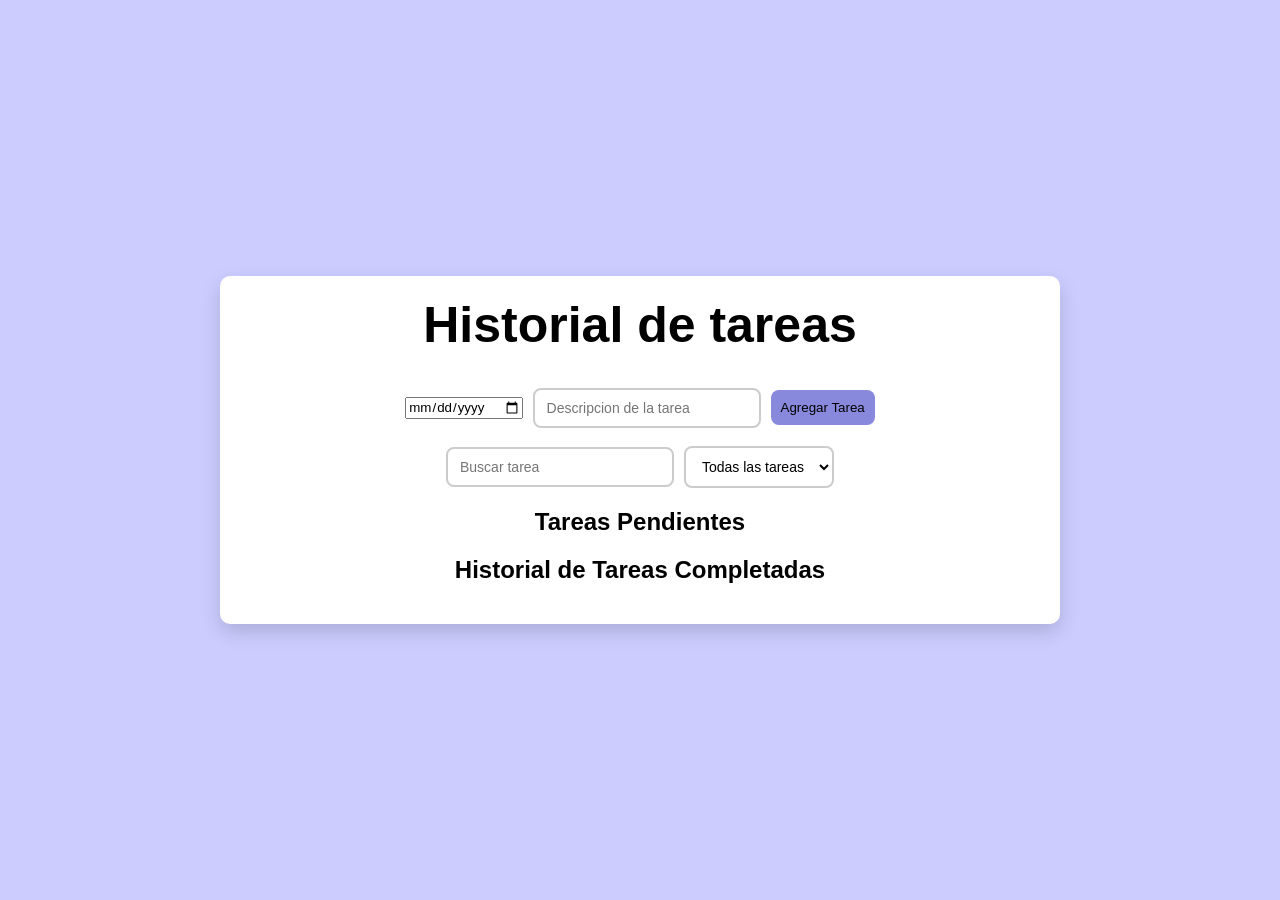
==== html/index.html @ 31ee1425 "Primeros cambios:Desarrollo html css basico" ====
<!DOCTYPE html>
 <html lang="en">
 <head>
    <meta charset="UTF-8">
    <meta name="viewport" content="width=device-width, initial-scale=1.0">
    <title>Tareas diarias</title>
    <link rel="stylesheet" href="../css/styles.css">
    
 </head>
 <body>
    <main>
        <div class="ventana"> 
        <h1>Historial de tareas</h1>
        <div class="filtros">
            <input type="date">
            <input type="text" placeholder="Descripcion de la tarea">
            <button> Agregar Tarea</button>
        </div>
            <br>
            <div class="filtros">
                <input type="text"  placeholder="Buscar tarea">
                <select >
                    
                    <Label><Option>Todas las tareas</Option></Label>
                    <option value="">Pendientes</option>
                    <option value="">Completadas</option>
                </select>
            </div>  
        

        <section>
            <h2>Tareas Pendientes</h2>
            <ul></ul>
        </section>
        
        <section>
            <h2>Historial de Tareas Completadas</h2>
            <ul></ul>
        </section></div>  
    </main>
    <script src="../index.js"></script>
 </body>
 
 </html>
---- css/styles.css ----
*{
    font-family:'Segoe UI', Tahoma, Geneva, Verdana, sans-serif;
}
body{
    margin: 0;
    padding: 0;
    background-color: rgb(204, 204, 255);
}
h1{
    text-align: center;
    font-size: 50px;
    margin-top: 0cm;
}

.ventana{
  background-color: rgb(255, 255, 255);       
  padding: 20px;                 
  max-width: 800px;              
  width: 90%;                    
  border-radius: 10px;           
  box-shadow: 0 8px 20px rgba(0, 0, 0, 0.15); 
  text-align: center;

}
main{
    display: flex;
    justify-content: center;
    align-items: center;
    height: 100vh;
    flex-direction: column;
}
.filtros {
  display: flex;
  gap: 10px;
  align-items: center;
  justify-content: center;
}


.filtros input[type="text"] {
  padding: 10px 12px;
  border: 2px solid #ccc;
  border-radius: 8px;
  outline: none;
  font-size: 14px;
  transition: 0.3s;
  width: 200px;
  
}

.filtros input[type="text"]:focus {
  border-color: #4a90e2;
  box-shadow: 0 0 5px rgba(74, 144, 226, 0.5);
}

/* Select de tareas */
.filtros select {
  padding: 10px 12px;
  border: 2px solid #ccc;
  border-radius: 8px;
  outline: none;
  font-size: 14px;
  background: white;
  cursor: pointer;
  transition: 0.3s;
}

.filtros select:hover {
  border-color: #4a90e2;
}

.filtros select:focus {
  border-color: #4a90e2;
  box-shadow: 0 0 5px rgba(74, 144, 226, 0.5);
}
button{
    padding: 10px;
    background-color: rgb(136, 136, 221);
    border-radius: 8px;
    border: 1px 

}
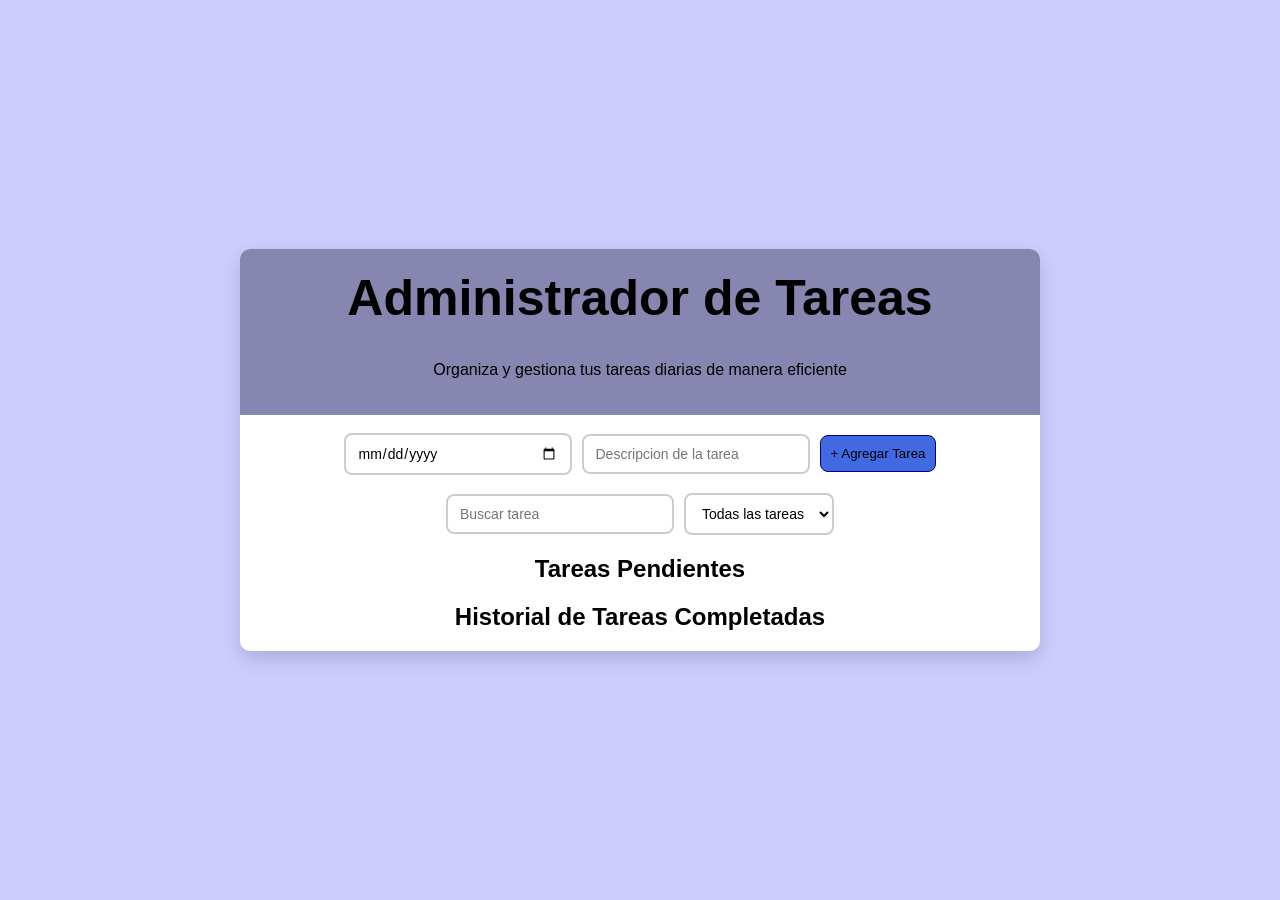
==== commit 725c7686: "Integración del header, arreglo en el css y colores" ====
--- a/html/index.html
+++ b/html/index.html
@@ -10,11 +10,15 @@
  <body>
     <main>
         <div class="ventana"> 
-        <h1>Historial de tareas</h1>
+        <header>
+            <h1>Administrador de Tareas</h1>
+            <p>Organiza y gestiona tus tareas diarias de manera eficiente</p>
+        </header>
+        <br>
         <div class="filtros">
             <input type="date">
             <input type="text" placeholder="Descripcion de la tarea">
-            <button> Agregar Tarea</button>
+            <button> + Agregar Tarea</button>
         </div>
             <br>
             <div class="filtros">
--- a/css/styles.css
+++ b/css/styles.css
@@ -13,8 +13,7 @@
 }
 
 .ventana{
-  background-color: rgb(255, 255, 255);       
-  padding: 20px;                 
+  background-color: rgb(255, 255, 255);                      
   max-width: 800px;              
   width: 90%;                    
   border-radius: 10px;           
@@ -37,7 +36,7 @@
 }
 
 
-.filtros input[type="text"] {
+.filtros input{
   padding: 10px 12px;
   border: 2px solid #ccc;
   border-radius: 8px;
@@ -48,7 +47,7 @@
   
 }
 
-.filtros input[type="text"]:focus {
+.filtros input:focus {
   border-color: #4a90e2;
   box-shadow: 0 0 5px rgba(74, 144, 226, 0.5);
 }
@@ -75,11 +74,21 @@
 }
 button{
     padding: 10px;
-    background-color: rgb(136, 136, 221);
+    background-color: royalblue;
     border-radius: 8px;
-    border: 1px 
+    border: 1px solid navy;
+    transition: 1s;
 
+}
+button:hover{
+    background-color: navy;
+    cursor: pointer;
+    color: white;
+}
+header{
+    background-color: rgb(134, 134, 176);
+    padding: 20px;
+    border-radius: 10px 10px 0 0;
 }
 
 
-
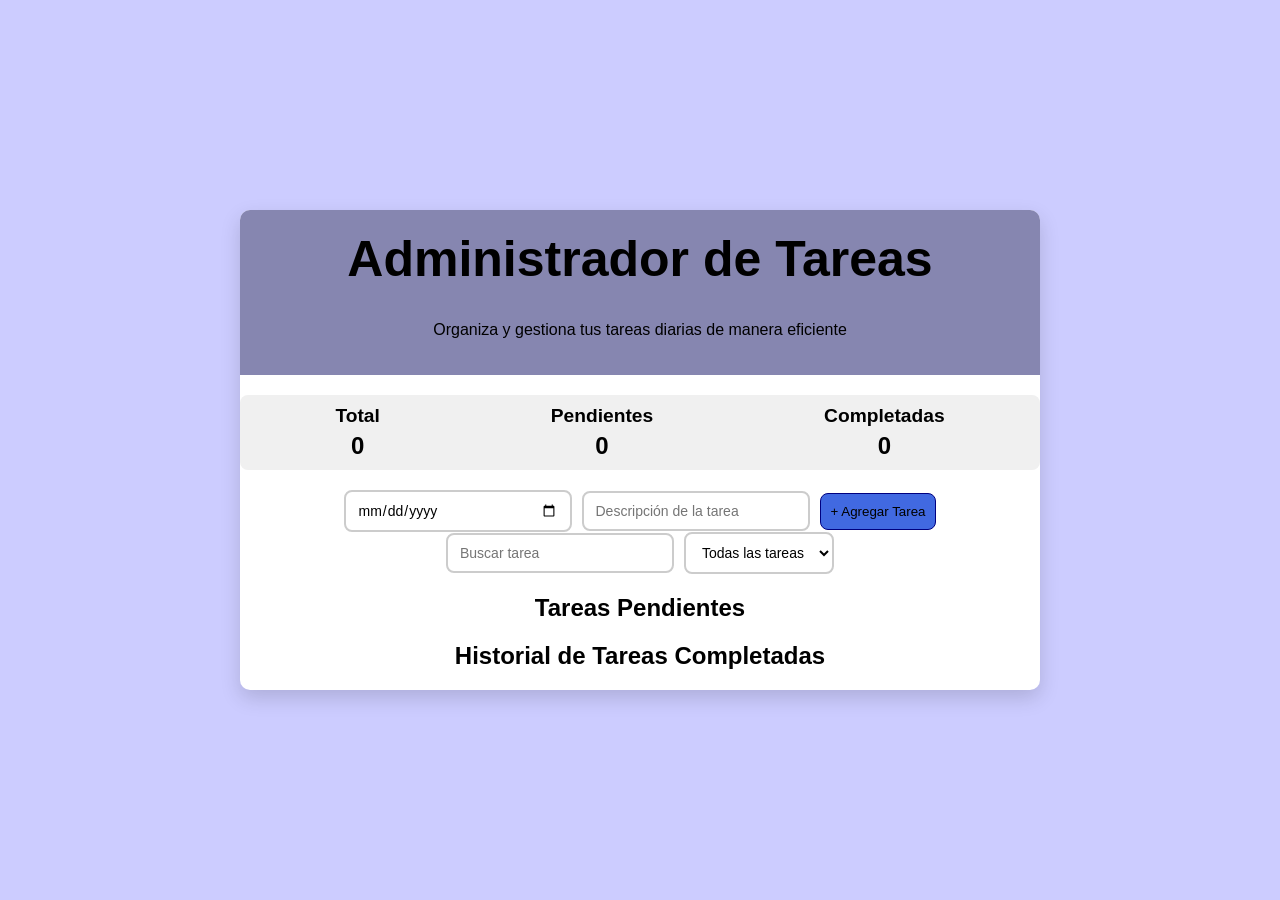
==== commit 6fdbf142: "Arreglos en el html y codigo básico js para agregar tarea" ====
--- a/html/index.html
+++ b/html/index.html
@@ -1,52 +1,63 @@
  <!DOCTYPE html>
- <html lang="en">
+ <html lang="es">
  <head>
     <meta charset="UTF-8">
     <meta name="viewport" content="width=device-width, initial-scale=1.0">
     <title>Tareas diarias</title>
     <link rel="stylesheet" href="../css/styles.css">
-    
  </head>
  <body>
+    
     <main>
         <div class="ventana"> 
-        <header>
-            <h1>Administrador de Tareas</h1>
-            <p>Organiza y gestiona tus tareas diarias de manera eficiente</p>
-        </header>
-        <br>
-        <div class="filtros">
-            <input type="date">
-            <input type="text" placeholder="Descripcion de la tarea">
-            <button> + Agregar Tarea</button>
-        </div>
-            <br>
-            <div class="filtros">
-                <input type="text"  placeholder="Buscar tarea">
-                <select >
-                    
-                    <Label><Option>Todas las tareas</Option></Label>
-                    <option value="">Pendientes</option>
-                    <option value="">Completadas</option>
-                </select>
-            </div>  
-        
-
-        <section>
-            <h2>Tareas Pendientes</h2>
-            <ul></ul>
-        </section>
-        
-        <section>
-            <h2>Historial de Tareas Completadas</h2>
-            <ul></ul>
-        </section></div>  
+       <header>
+           <h1>Administrador de Tareas</h1>
+           <p>Organiza y gestiona tus tareas diarias de manera eficiente</p>
+       </header>
+       <div class="contadores">
+           <div class="contador">
+               <h3>Total</h3>
+               <p id="total-tareas">0</p>
+           </div>
+           <div class="contador">
+               <h3>Pendientes</h3>
+               <p id="pendientes-tareas">0</p>
+           </div>
+           <div class="contador">
+               <h3>Completadas</h3>
+               <p id="completadas-tareas">0</p>
+           </div>
+       </div>
+       
+       <div class="filtros">
+           <input type="date" id="fecha-tarea">
+           <input type="text" id="descripcion-tarea" placeholder="Descripción de la tarea">
+           <button id="agregar-tarea"> + Agregar Tarea</button>
+       </div>
+       
+       <div class="filtros">
+           <input type="text" id="buscar-tarea" placeholder="Buscar tarea">
+           <select id="filtro-estado">
+               <option value="todas">Todas las tareas</option>
+               <option value="pendientes">Pendientes</option>
+               <option value="completadas">Completadas</option>
+           </select>
+       </div>  
+       
+       <section id="seccion-pendientes">
+           <h2>Tareas Pendientes</h2>
+           <ul id="lista-pendientes"></ul>
+       </section>
+       
+       <section id="seccion-completadas">
+           <h2>Historial de Tareas Completadas</h2>
+           <ul id="lista-completadas"></ul>
+       </section>
+       </div>
     </main>
-    <script src="../index.js"></script>
+    <script src="/js/index.js"></script>
  </body>
- 
  </html>
-
     
 
 
--- a/css/styles.css
+++ b/css/styles.css
@@ -90,5 +90,25 @@
     padding: 20px;
     border-radius: 10px 10px 0 0;
 }
+.contadores {
+    display: flex;
+    justify-content: space-around;
+    margin: 20px 0;
+    padding: 10px;
+    background-color: #f0f0f0;
+    border-radius: 8px;
+}   
+.contador {
+  text-align: center;
+}    
+.contador h3 {
+  margin: 0;
+  font-size: 1.2em;
+}
+.contador p {
+  margin: 5px 0 0;
+  font-size: 1.5em;
+  font-weight: bold;
+}
 
 
